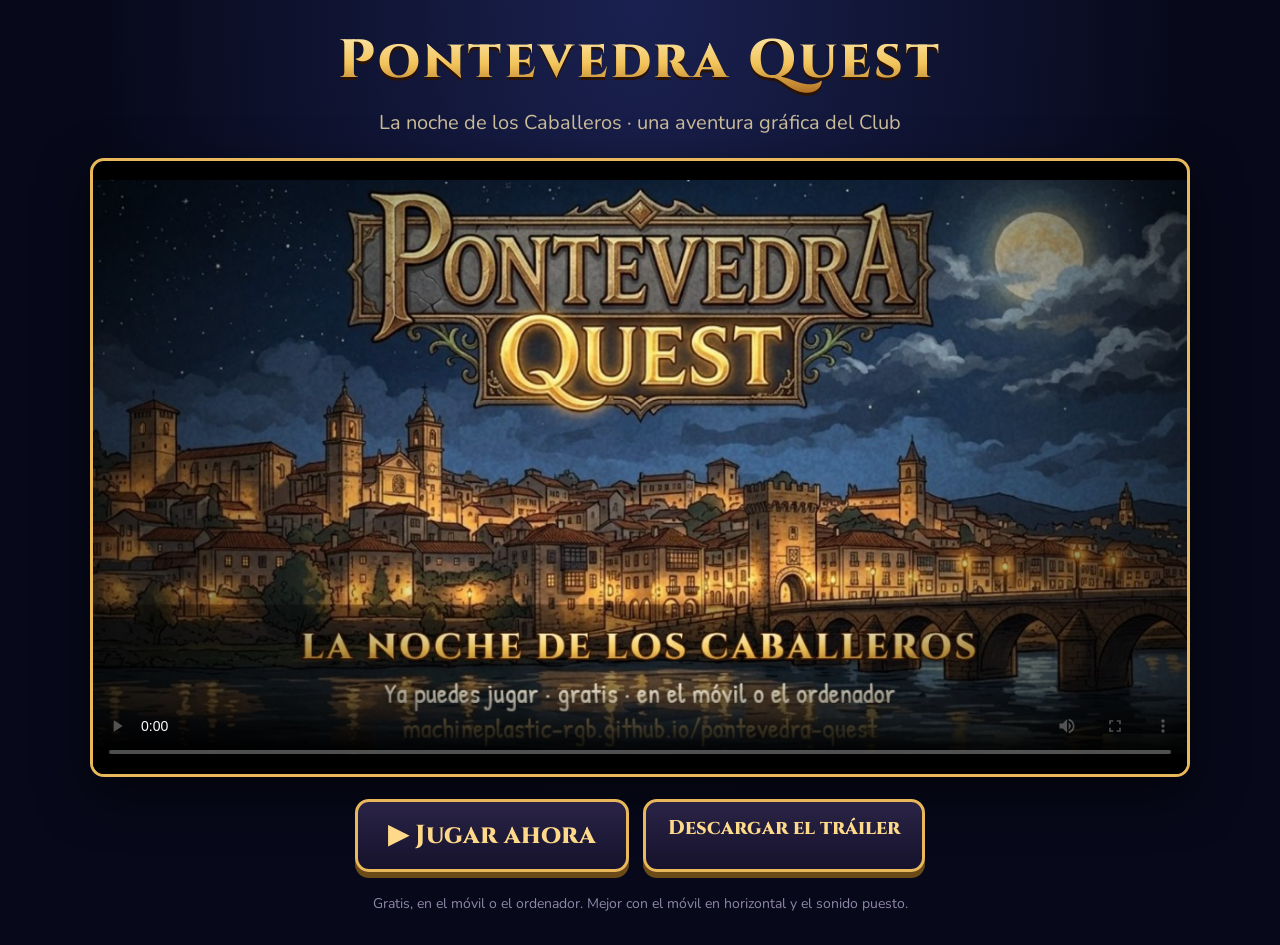
==== trailer/index.html @ 837d52df "Tráiler del juego (página con vista previa para compartir y vídeo MP4) Co-Authored-By: Claude Opus 5" ====
<!doctype html>
<html lang="es">
<head>
<meta charset="utf-8">
<meta name="viewport" content="width=device-width, initial-scale=1, viewport-fit=cover">
<title>Pontevedra Quest · Tráiler</title>
<meta name="description" content="Cuatro caballeros, una ruta de bares y un balneario al final del camino. La aventura gráfica del Club de Caballeros.">
<meta property="og:type" content="video.other">
<meta property="og:title" content="Pontevedra Quest · Tráiler">
<meta property="og:description" content="Cuatro caballeros, una ruta de bares y un balneario al final del camino. Dale al play… y luego a jugar.">
<meta property="og:image" content="https://machineplastic-rgb.github.io/pontevedra-quest/trailer/poster.jpg">
<meta property="og:image:width" content="1200">
<meta property="og:image:height" content="630">
<meta property="og:url" content="https://machineplastic-rgb.github.io/pontevedra-quest/trailer/">
<meta property="og:video" content="https://machineplastic-rgb.github.io/pontevedra-quest/trailer/pontevedra-quest-trailer.mp4">
<meta property="og:video:type" content="video/mp4">
<meta property="og:video:width" content="1280">
<meta property="og:video:height" content="720">
<meta name="twitter:card" content="summary_large_image">
<meta name="theme-color" content="#0b0f24">
<link rel="icon" type="image/png" href="../img/icon-192.png">
<link href="https://fonts.googleapis.com/css2?family=Cinzel:wght@800&family=Nunito:wght@600;800&display=swap" rel="stylesheet">
<style>
  :root { --gold: #e8b85a; --gold2: #ffd98a; --ink: #fff6e0; --bg: #07091a; }
  * { box-sizing: border-box; margin: 0; }
  body { min-height: 100vh; background: radial-gradient(ellipse at 50% 0%, #1a2150 0%, var(--bg) 60%); color: var(--ink); font-family: 'Nunito', system-ui, sans-serif;
    display: flex; flex-direction: column; align-items: center; justify-content: center; gap: 22px; padding: 24px 16px 32px; }
  h1 { font-family: 'Cinzel', serif; font-weight: 800; font-size: clamp(26px, 6vw, 54px); letter-spacing: .06em; text-align: center;
    background: linear-gradient(#fff3c4, #f2c35a 55%, #a8661c); -webkit-background-clip: text; background-clip: text; color: transparent; filter: drop-shadow(0 3px 0 #2a1204); }
  .sub { font-size: clamp(15px, 3.6vw, 20px); color: #cbbd9a; text-align: center; margin-top: -10px; }
  video { width: min(100%, 1100px); aspect-ratio: 16 / 9; border-radius: 14px; border: 3px solid var(--gold); background: #000; box-shadow: 0 18px 50px rgba(0,0,0,.6); }
  .acc { display: flex; gap: 14px; flex-wrap: wrap; justify-content: center; }
  a.btn { display: inline-block; padding: 16px 30px; border: 3px solid var(--gold); border-radius: 14px; text-decoration: none;
    background: linear-gradient(#2a2346, #16122c); color: var(--gold2); font-family: 'Cinzel', serif; font-weight: 800; font-size: clamp(18px, 4.4vw, 26px);
    box-shadow: 0 6px 0 #6b4a18; }
  a.btn:active { transform: translateY(4px); box-shadow: 0 2px 0 #6b4a18; }
  a.sec { font-size: clamp(15px, 3.6vw, 20px); padding: 12px 22px; }
  p.pie { font-size: 14px; color: #8f86a8; text-align: center; }
</style>
</head>
<body>
  <h1>Pontevedra Quest</h1>
  <p class="sub">La noche de los Caballeros · una aventura gráfica del Club</p>
  <video src="pontevedra-quest-trailer.mp4" poster="poster.jpg" controls playsinline preload="metadata"></video>
  <div class="acc">
    <a class="btn" href="../">▶ Jugar ahora</a>
    <a class="btn sec" href="pontevedra-quest-trailer.mp4" download>Descargar el tráiler</a>
  </div>
  <p class="pie">Gratis, en el móvil o el ordenador. Mejor con el móvil en horizontal y el sonido puesto.</p>
</body>
</html>
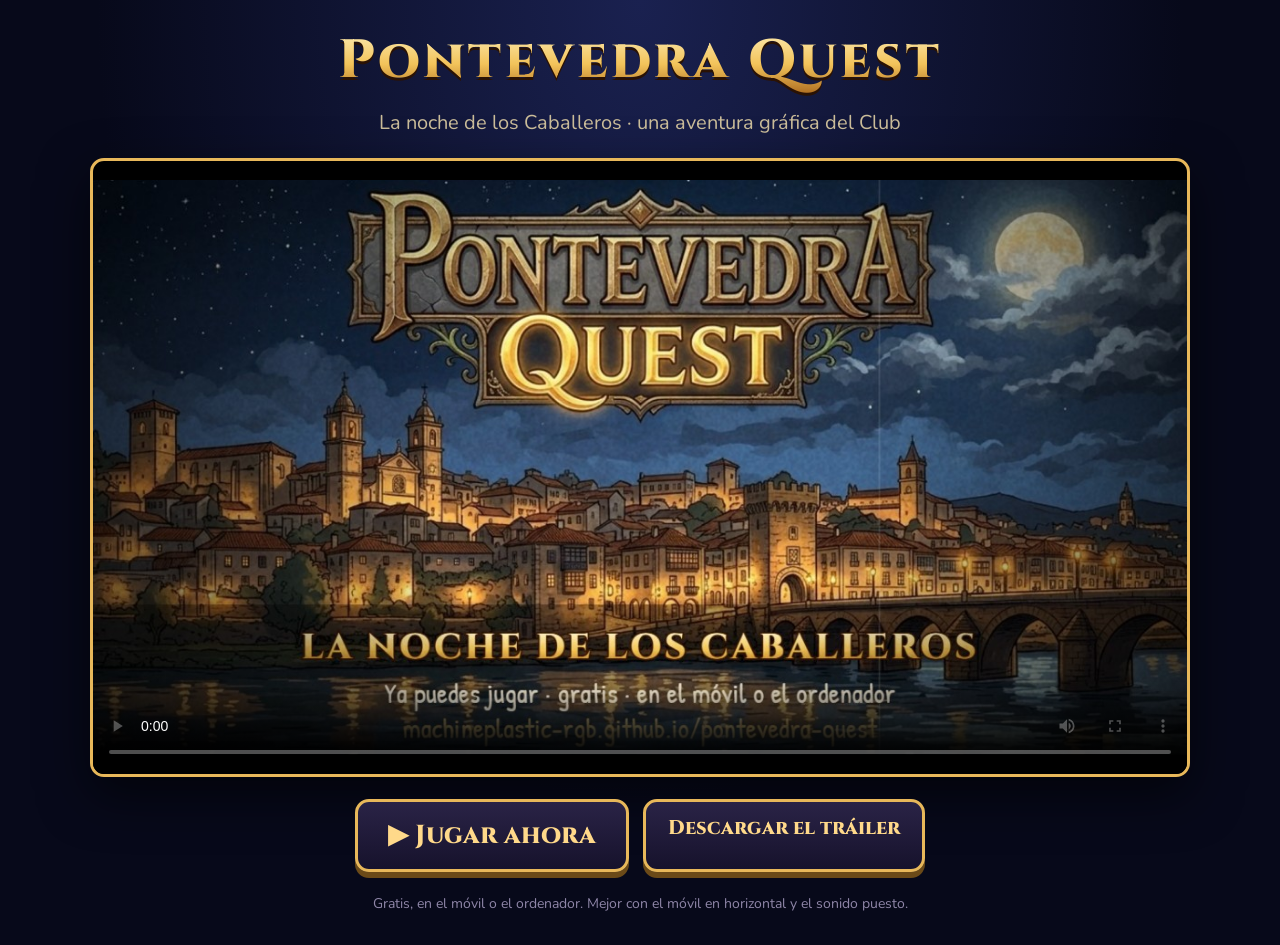
==== commit 03c4a39e: "Tráiler v2: el coche va hacia delante en el mapa y ráfaga de secundarios Co-Authored-By: Claude Opus" ====
--- a/trailer/index.html
+++ b/trailer/index.html
@@ -12,7 +12,7 @@
 <meta property="og:image:width" content="1200">
 <meta property="og:image:height" content="630">
 <meta property="og:url" content="https://machineplastic-rgb.github.io/pontevedra-quest/trailer/">
-<meta property="og:video" content="https://machineplastic-rgb.github.io/pontevedra-quest/trailer/pontevedra-quest-trailer.mp4">
+<meta property="og:video" content="https://machineplastic-rgb.github.io/pontevedra-quest/trailer/pontevedra-quest-trailer.mp4?v=2">
 <meta property="og:video:type" content="video/mp4">
 <meta property="og:video:width" content="1280">
 <meta property="og:video:height" content="720">
@@ -41,10 +41,10 @@
 <body>
   <h1>Pontevedra Quest</h1>
   <p class="sub">La noche de los Caballeros · una aventura gráfica del Club</p>
-  <video src="pontevedra-quest-trailer.mp4" poster="poster.jpg" controls playsinline preload="metadata"></video>
+  <video src="pontevedra-quest-trailer.mp4?v=2" poster="poster.jpg" controls playsinline preload="metadata"></video>
   <div class="acc">
     <a class="btn" href="../">▶ Jugar ahora</a>
-    <a class="btn sec" href="pontevedra-quest-trailer.mp4" download>Descargar el tráiler</a>
+    <a class="btn sec" href="pontevedra-quest-trailer.mp4?v=2" download="Pontevedra-Quest-trailer.mp4">Descargar el tráiler</a>
   </div>
   <p class="pie">Gratis, en el móvil o el ordenador. Mejor con el móvil en horizontal y el sonido puesto.</p>
 </body>
